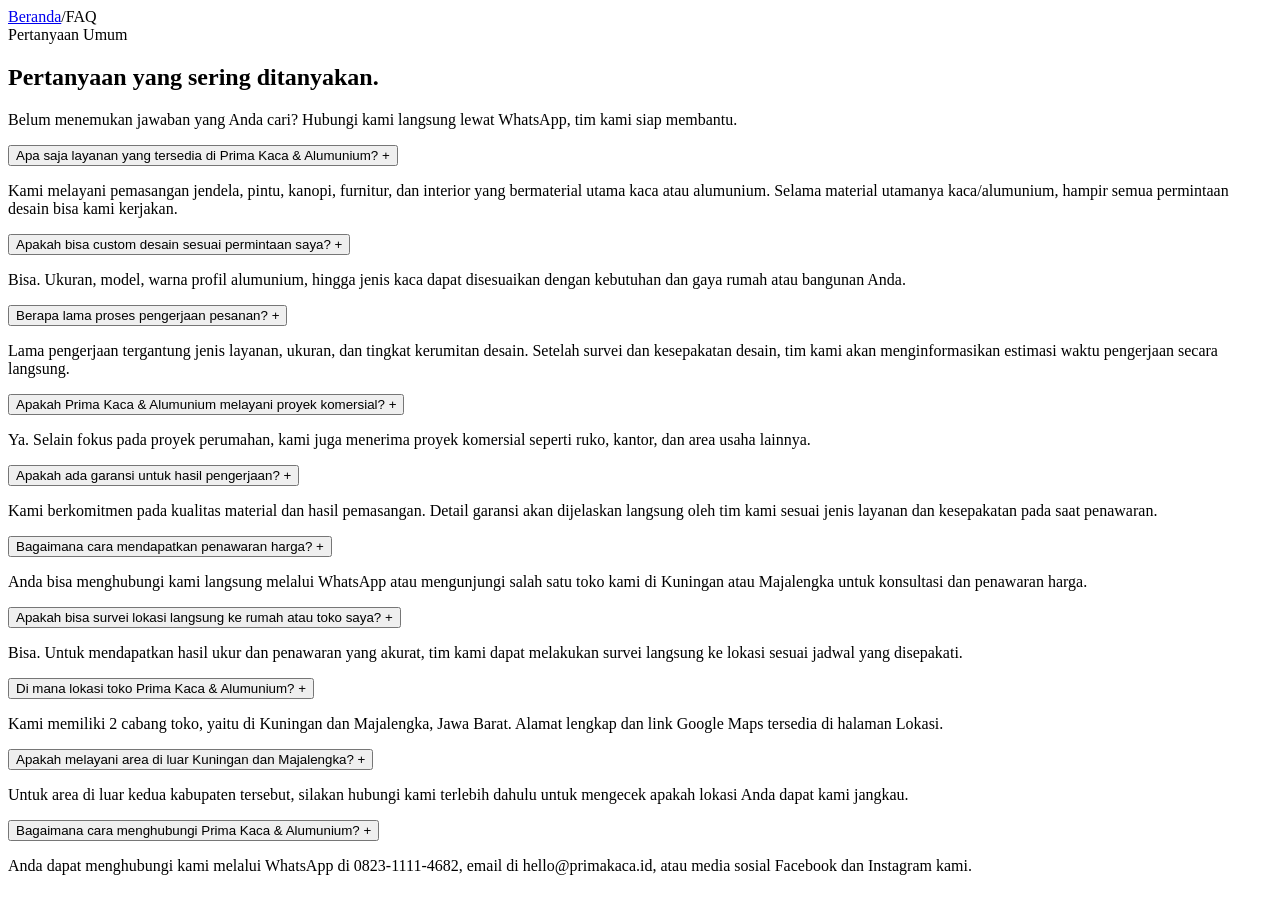
==== faq.html @ 97ddc2be "Add files via upload" ====
<!DOCTYPE html>
<html lang="id">
<head>
  <meta charset="UTF-8">
  <meta name="viewport" content="width=device-width, initial-scale=1.0">
  <title>FAQ — Pertanyaan Umum Seputar Prima Kaca & Alumunium</title>
  <meta name="description" content="Pertanyaan seputar layanan, harga, garansi, dan area kerja Prima Kaca & Alumunium, kontraktor kaca & alumunium di Kuningan & Majalengka.">
  <link rel="canonical" href="faq.html">
  <link rel="preconnect" href="https://fonts.googleapis.com">
  <link href="https://fonts.googleapis.com/css2?family=Oswald:wght@500;600;700&family=Work+Sans:wght@400;500;600&family=IBM+Plex+Mono:wght@500;600&display=swap" rel="stylesheet">
  <link rel="stylesheet" href="styles.css">
  <script type="application/ld+json">
  {
    "@context": "https://schema.org",
    "@type": "FAQPage",
    "mainEntity": [
      { "@type": "Question", "name": "Apa saja layanan yang tersedia di Prima Kaca & Alumunium?", "acceptedAnswer": { "@type": "Answer", "text": "Kami melayani pemasangan jendela, pintu, kanopi, furnitur, dan interior yang bermaterial utama kaca atau alumunium. Selama material utamanya kaca/alumunium, hampir semua permintaan desain bisa kami kerjakan." } },
      { "@type": "Question", "name": "Apakah bisa custom desain sesuai permintaan saya?", "acceptedAnswer": { "@type": "Answer", "text": "Bisa. Ukuran, model, warna profil alumunium, hingga jenis kaca dapat disesuaikan dengan kebutuhan dan gaya rumah atau bangunan Anda." } },
      { "@type": "Question", "name": "Berapa lama proses pengerjaan pesanan?", "acceptedAnswer": { "@type": "Answer", "text": "Lama pengerjaan tergantung jenis layanan, ukuran, dan tingkat kerumitan desain. Setelah survei dan kesepakatan desain, tim kami akan menginformasikan estimasi waktu pengerjaan secara langsung." } },
      { "@type": "Question", "name": "Apakah Prima Kaca & Alumunium melayani proyek komersial?", "acceptedAnswer": { "@type": "Answer", "text": "Ya. Selain fokus pada proyek perumahan, kami juga menerima proyek komersial seperti ruko, kantor, dan area usaha lainnya." } },
      { "@type": "Question", "name": "Apakah ada garansi untuk hasil pengerjaan?", "acceptedAnswer": { "@type": "Answer", "text": "Kami berkomitmen pada kualitas material dan hasil pemasangan. Detail garansi akan dijelaskan langsung oleh tim kami sesuai jenis layanan dan kesepakatan pada saat penawaran." } },
      { "@type": "Question", "name": "Bagaimana cara mendapatkan penawaran harga?", "acceptedAnswer": { "@type": "Answer", "text": "Anda bisa menghubungi kami langsung melalui WhatsApp atau mengunjungi salah satu toko kami di Kuningan atau Majalengka untuk konsultasi dan penawaran harga." } },
      { "@type": "Question", "name": "Apakah bisa survei lokasi langsung ke rumah atau toko saya?", "acceptedAnswer": { "@type": "Answer", "text": "Bisa. Untuk mendapatkan hasil ukur dan penawaran yang akurat, tim kami dapat melakukan survei langsung ke lokasi sesuai jadwal yang disepakati." } },
      { "@type": "Question", "name": "Di mana lokasi toko Prima Kaca & Alumunium?", "acceptedAnswer": { "@type": "Answer", "text": "Kami memiliki 2 cabang toko, yaitu di Kuningan dan Majalengka, Jawa Barat. Alamat lengkap dan link Google Maps tersedia di halaman Lokasi." } },
      { "@type": "Question", "name": "Apakah melayani area di luar Kuningan dan Majalengka?", "acceptedAnswer": { "@type": "Answer", "text": "Untuk area di luar kedua kabupaten tersebut, silakan hubungi kami terlebih dahulu untuk mengecek apakah lokasi Anda dapat kami jangkau." } },
      { "@type": "Question", "name": "Bagaimana cara menghubungi Prima Kaca & Alumunium?", "acceptedAnswer": { "@type": "Answer", "text": "Anda dapat menghubungi kami melalui WhatsApp di 0823-1111-4682, email di hello@primakaca.id, atau media sosial Facebook dan Instagram kami." } }
    ]
  }
  </script>
</head>
<body>
<div id="header-placeholder"></div>
<section class="section page-hero wrap">
    <div class="breadcrumb"><a href="index.html">Beranda</a><span>/</span>FAQ</div>
    <div class="sec-eyebrow mono">Pertanyaan Umum</div>
    <h1>Pertanyaan yang sering ditanyakan.</h1>
    <p>Belum menemukan jawaban yang Anda cari? Hubungi kami langsung lewat WhatsApp, tim kami siap membantu.</p>
  </section>

  <section class="section">
    <div class="wrap">
      <div class="faq-list">
      <div class="faq-item">
        <button class="faq-question" type="button">
          <span>Apa saja layanan yang tersedia di Prima Kaca & Alumunium?</span>
          <span class="faq-plus" aria-hidden="true">+</span>
        </button>
        <div class="faq-answer">
          <p>Kami melayani pemasangan jendela, pintu, kanopi, furnitur, dan interior yang bermaterial utama kaca atau alumunium. Selama material utamanya kaca/alumunium, hampir semua permintaan desain bisa kami kerjakan.</p>
        </div>
      </div>
      <div class="faq-item">
        <button class="faq-question" type="button">
          <span>Apakah bisa custom desain sesuai permintaan saya?</span>
          <span class="faq-plus" aria-hidden="true">+</span>
        </button>
        <div class="faq-answer">
          <p>Bisa. Ukuran, model, warna profil alumunium, hingga jenis kaca dapat disesuaikan dengan kebutuhan dan gaya rumah atau bangunan Anda.</p>
        </div>
      </div>
      <div class="faq-item">
        <button class="faq-question" type="button">
          <span>Berapa lama proses pengerjaan pesanan?</span>
          <span class="faq-plus" aria-hidden="true">+</span>
        </button>
        <div class="faq-answer">
          <p>Lama pengerjaan tergantung jenis layanan, ukuran, dan tingkat kerumitan desain. Setelah survei dan kesepakatan desain, tim kami akan menginformasikan estimasi waktu pengerjaan secara langsung.</p>
        </div>
      </div>
      <div class="faq-item">
        <button class="faq-question" type="button">
          <span>Apakah Prima Kaca & Alumunium melayani proyek komersial?</span>
          <span class="faq-plus" aria-hidden="true">+</span>
        </button>
        <div class="faq-answer">
          <p>Ya. Selain fokus pada proyek perumahan, kami juga menerima proyek komersial seperti ruko, kantor, dan area usaha lainnya.</p>
        </div>
      </div>
      <div class="faq-item">
        <button class="faq-question" type="button">
          <span>Apakah ada garansi untuk hasil pengerjaan?</span>
          <span class="faq-plus" aria-hidden="true">+</span>
        </button>
        <div class="faq-answer">
          <p>Kami berkomitmen pada kualitas material dan hasil pemasangan. Detail garansi akan dijelaskan langsung oleh tim kami sesuai jenis layanan dan kesepakatan pada saat penawaran.</p>
        </div>
      </div>
      <div class="faq-item">
        <button class="faq-question" type="button">
          <span>Bagaimana cara mendapatkan penawaran harga?</span>
          <span class="faq-plus" aria-hidden="true">+</span>
        </button>
        <div class="faq-answer">
          <p>Anda bisa menghubungi kami langsung melalui WhatsApp atau mengunjungi salah satu toko kami di Kuningan atau Majalengka untuk konsultasi dan penawaran harga.</p>
        </div>
      </div>
      <div class="faq-item">
        <button class="faq-question" type="button">
          <span>Apakah bisa survei lokasi langsung ke rumah atau toko saya?</span>
          <span class="faq-plus" aria-hidden="true">+</span>
        </button>
        <div class="faq-answer">
          <p>Bisa. Untuk mendapatkan hasil ukur dan penawaran yang akurat, tim kami dapat melakukan survei langsung ke lokasi sesuai jadwal yang disepakati.</p>
        </div>
      </div>
      <div class="faq-item">
        <button class="faq-question" type="button">
          <span>Di mana lokasi toko Prima Kaca & Alumunium?</span>
          <span class="faq-plus" aria-hidden="true">+</span>
        </button>
        <div class="faq-answer">
          <p>Kami memiliki 2 cabang toko, yaitu di Kuningan dan Majalengka, Jawa Barat. Alamat lengkap dan link Google Maps tersedia di halaman Lokasi.</p>
        </div>
      </div>
      <div class="faq-item">
        <button class="faq-question" type="button">
          <span>Apakah melayani area di luar Kuningan dan Majalengka?</span>
          <span class="faq-plus" aria-hidden="true">+</span>
        </button>
        <div class="faq-answer">
          <p>Untuk area di luar kedua kabupaten tersebut, silakan hubungi kami terlebih dahulu untuk mengecek apakah lokasi Anda dapat kami jangkau.</p>
        </div>
      </div>
      <div class="faq-item">
        <button class="faq-question" type="button">
          <span>Bagaimana cara menghubungi Prima Kaca & Alumunium?</span>
          <span class="faq-plus" aria-hidden="true">+</span>
        </button>
        <div class="faq-answer">
          <p>Anda dapat menghubungi kami melalui WhatsApp di 0823-1111-4682, email di hello@primakaca.id, atau media sosial Facebook dan Instagram kami.</p>
        </div>
      </div>
      </div>
    </div>
  </section>

<div id="footer-placeholder"></div>
<script src="js/header.js"></script>
<script src="js/footer.js"></script>
<script src="js/script.js"></script>
</body>
</html>
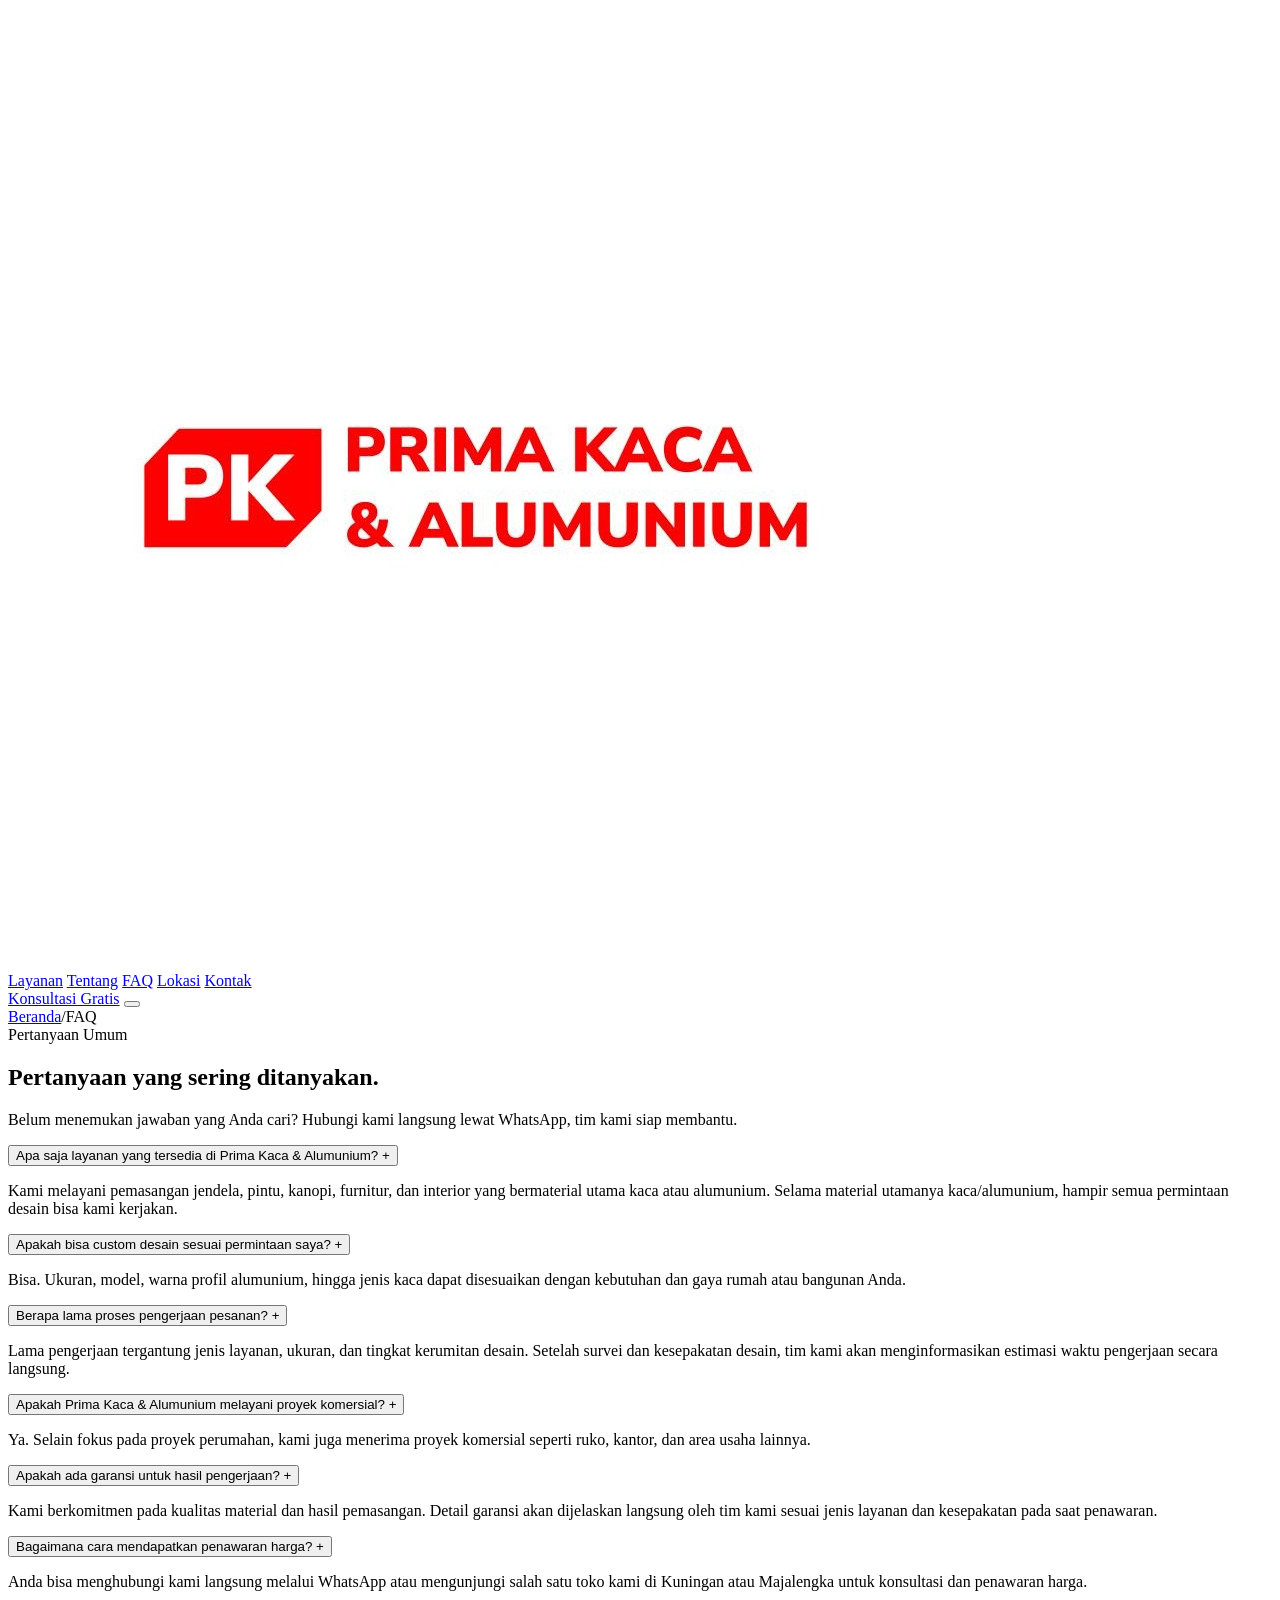
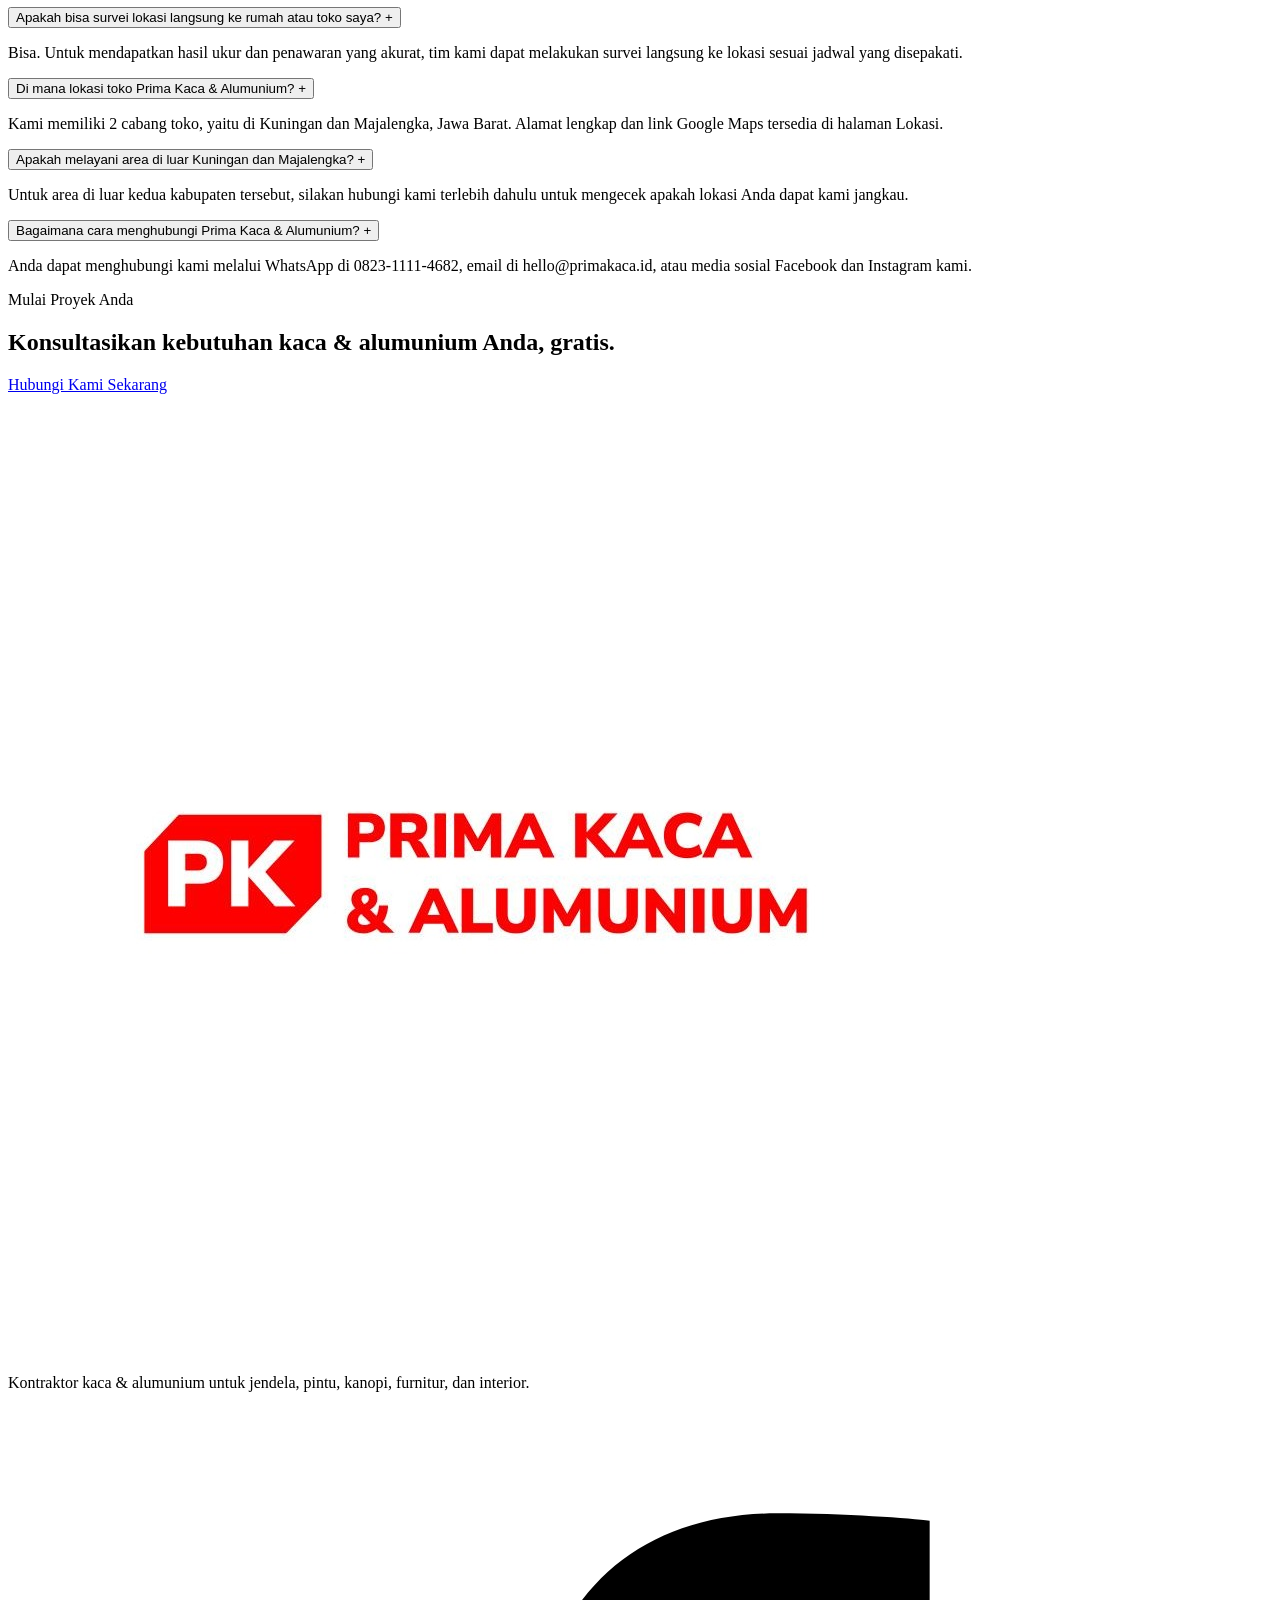
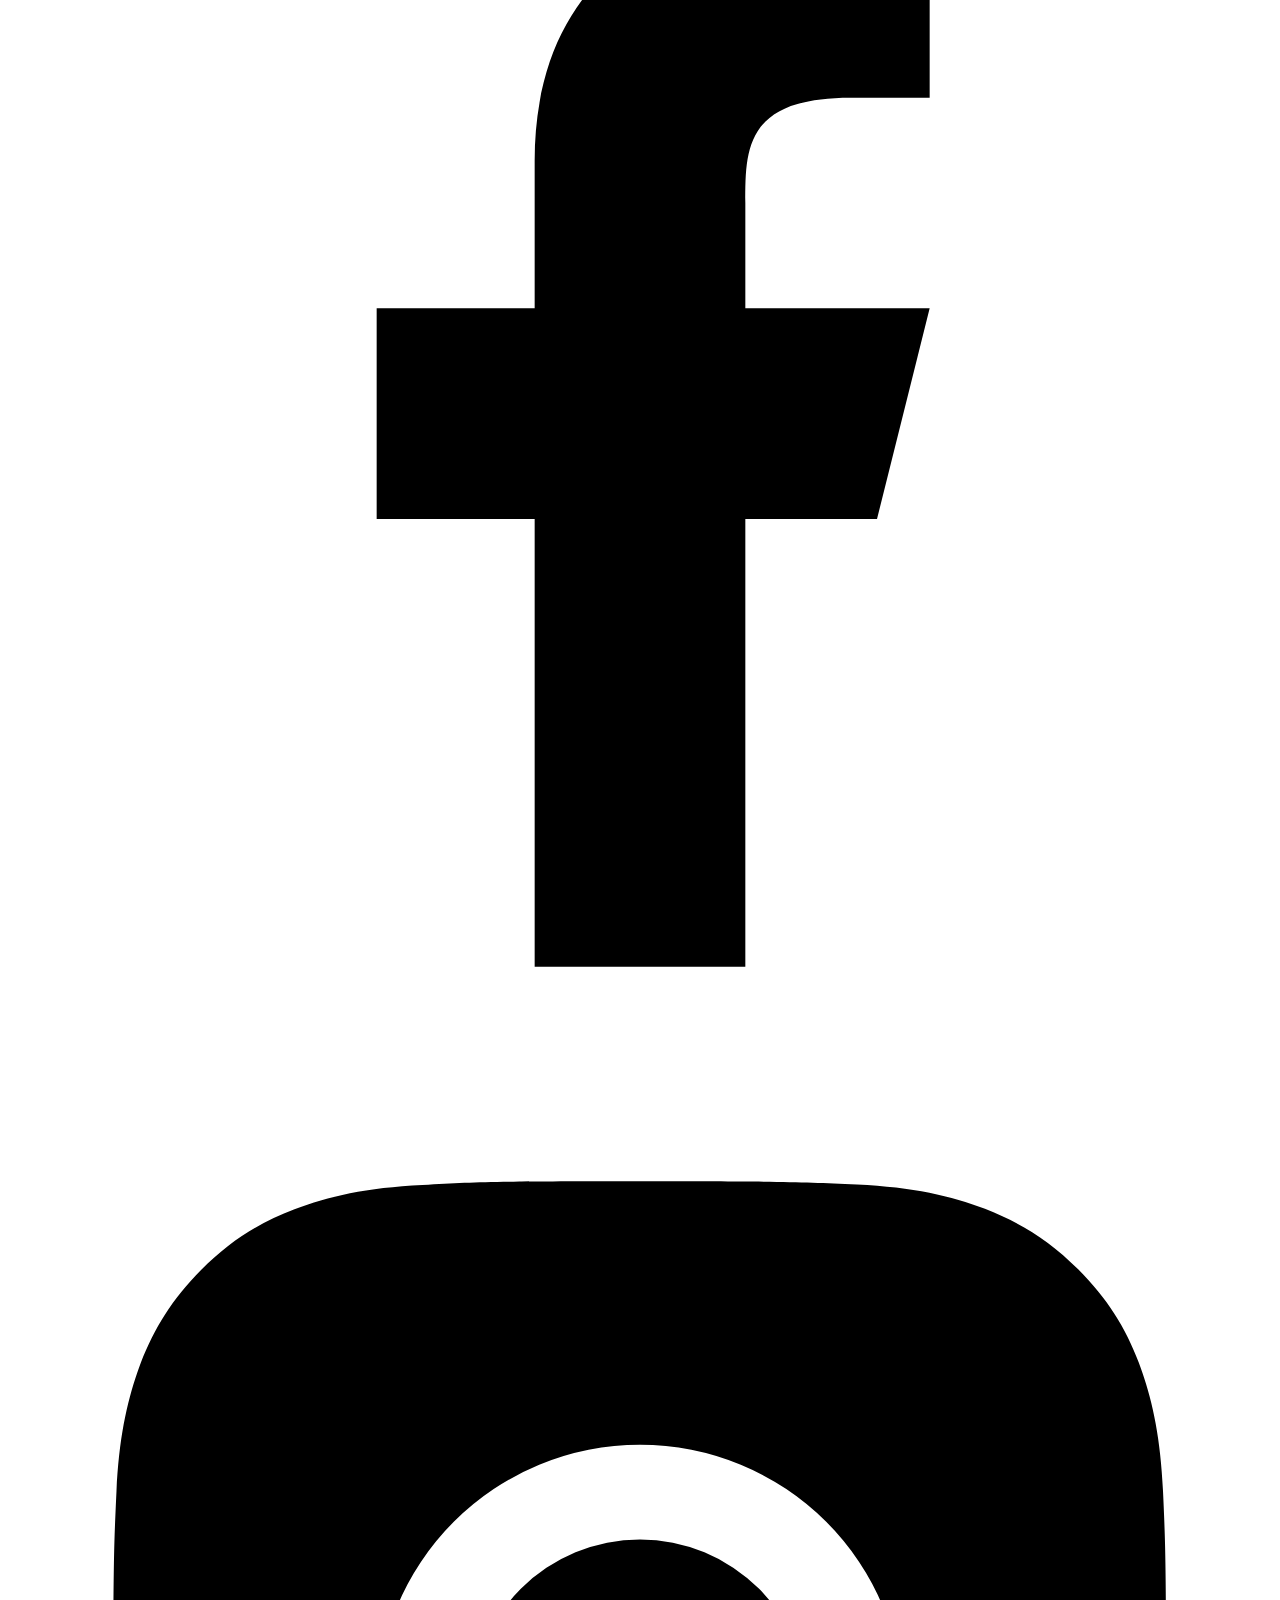
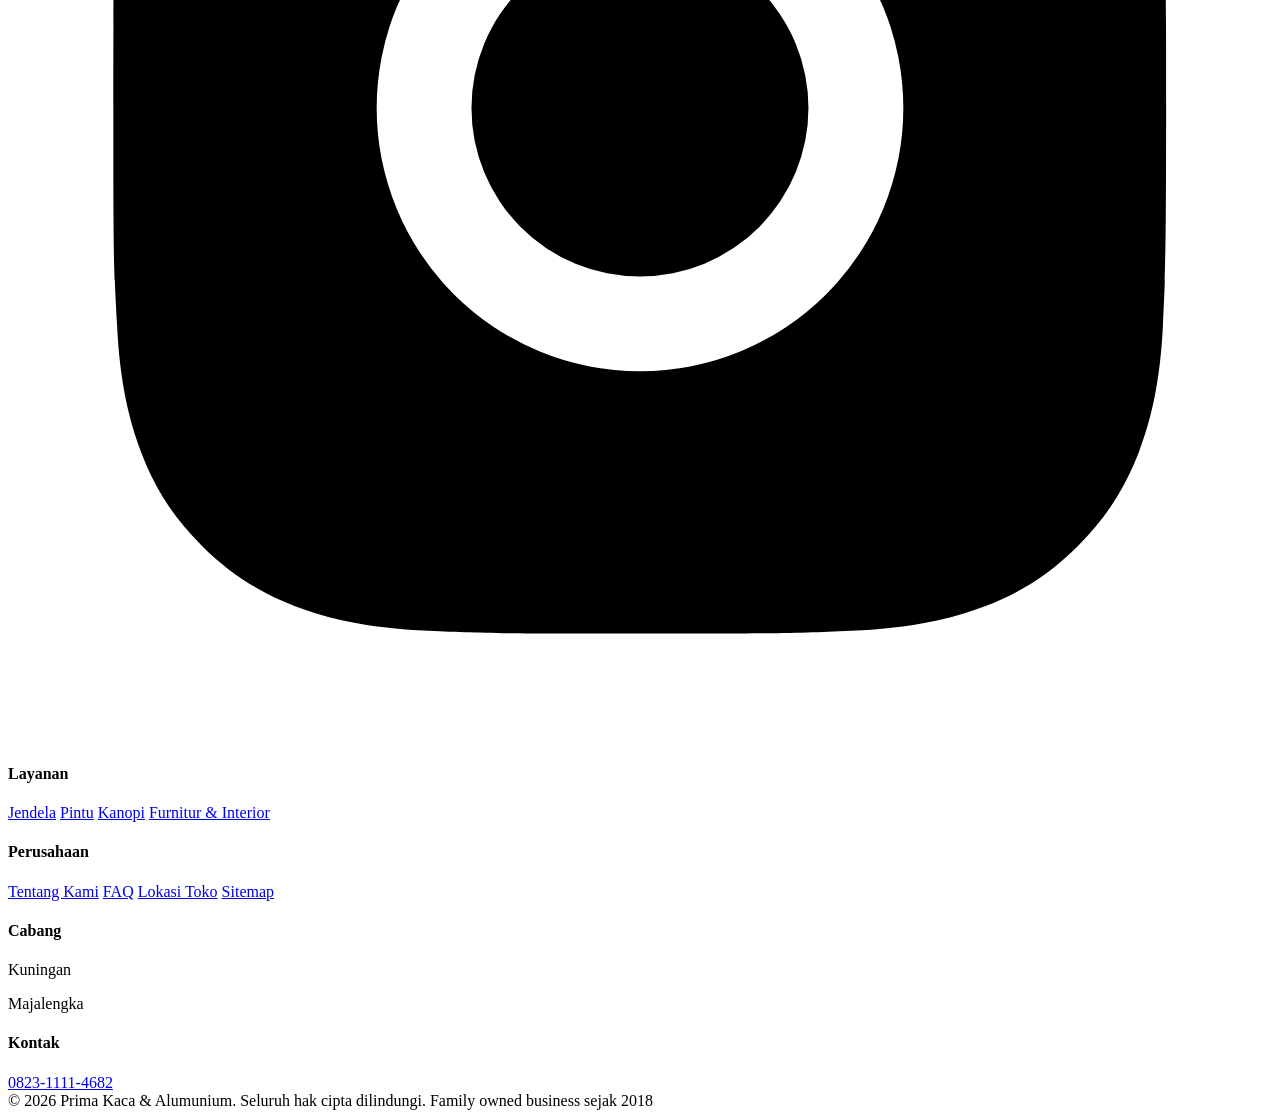
==== commit fc785624: "Update faq.html" ====
--- a/faq.html
+++ b/faq.html
@@ -135,8 +135,8 @@
   </section>
 
 <div id="footer-placeholder"></div>
-<script src="js/header.js"></script>
-<script src="js/footer.js"></script>
-<script src="js/script.js"></script>
+<script src="header.js"></script>
+<script src="footer.js"></script>
+<script src="script.js"></script>
 </body>
 </html>
